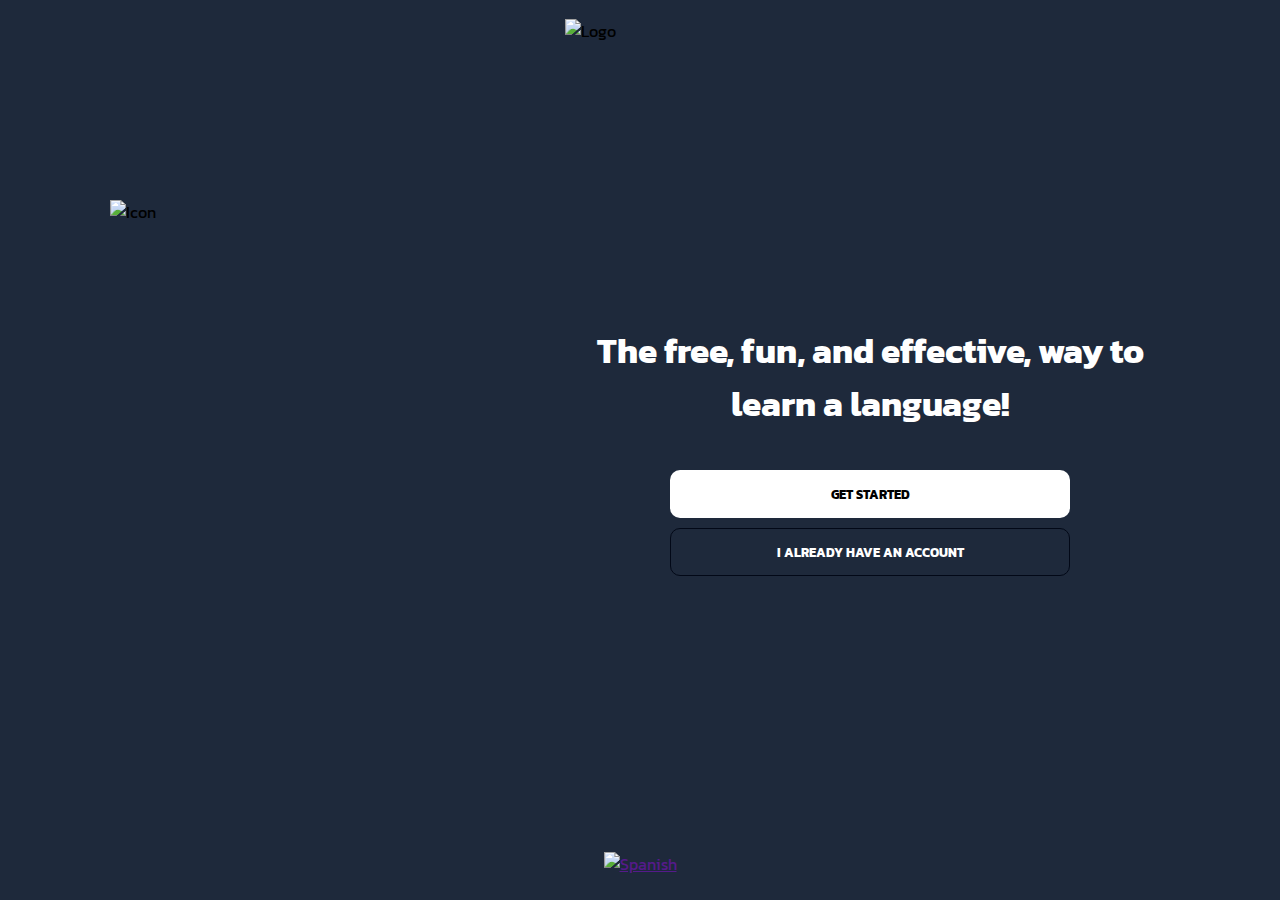
==== index.html @ 3b608f5f "Index.html Completed" ====
<!DOCTYPE html>
<html lang="en">
<head>
    <meta charset="UTF-8">
    <meta name="viewport" content="width=device-width, initial-scale=1.0">
    <link rel="stylesheet" href="style.css">
    <link rel="preconnect" href="https://fonts.googleapis.com">
    <link rel="preconnect" href="https://fonts.gstatic.com" crossorigin>
    <link href="https://fonts.googleapis.com/css2?family=Kanit:wght@400;700&display=swap" rel="stylesheet">
    <title>Duolingo Clone</title>
</head>
<body>

    <header class="head">
        <img class="piccolo" src="https://d35aaqx5ub95lt.cloudfront.net/images/splash/f92d5f2f7d56636846861c458c0d0b6c.svg" alt="Logo">
    </header>
    
    <main class="first">
    
        <div class="primo">
            <img class="grande" src="https://duolingo-clone-ziad.vercel.app/_next/image?url=%2Fimages%2Fpages%2Fhero%2Fanimate.svg&w=640&q=75" alt="Icon">
        </div>

        <div class="secondo">
            <h1 class="title">
                The free, fun, and effective, way to learn a language!
            </h1>

            <a href="" class="gt">
                <button class="get">
                    GET STARTED
                </button>
            </a>

            <a href="" class="al">
                <button class="already">
                    I ALREADY HAVE AN ACCOUNT
                </button>
            </a>

        </div>

    </main>

    <footer class="second">
        <a href="">
            <img class="medio" src="https://duolingo-clone-ziad.vercel.app/_next/image?url=%2Fimages%2Fflags%2Fes.svg&w=48&q=75" alt="Spanish">
        </a>
    </footer>
</body>
</html>
---- style.css ----
* {
    font-family: Kanit;
    margin: 0;
    background-color: rgb(30, 41, 59);
}

.grande {
    height: 500px;
    width: 500px;
}

.medio {
    height: 32px;
    width: 40px;
}

.piccolo {
    height: 35px;
    width: 150px;
}

.head{
    display: flex;
    flex-direction: row;
    justify-content: center;
    align-items: center;
    height: 8vh;
}

.first {
    display: flex;
    flex-direction: row;
    justify-content: center;
    align-items: center;
    height: 84vh;
} 

.second {
    display: flex;
    flex-direction: row;
    justify-content: center;
    align-items: center;
    height: 8vh;
}

.primo {
    width: 50vh;
    display: flex;
    flex-direction: row;
    padding-right: 10px;
}

.secondo {
    width: 600px;
    display: flex;
    flex-direction: column;
    justify-content: center;
    align-items: center;
}

.title {
    font-size: 35px;
    color: rgb(255, 255, 255);
    text-align: center;
    padding-bottom: 40px;
}

.get {
    background-color: white;
    border: 0;
    margin-bottom: 10px;
    border-radius: 10px;
    height: 48px;
    width: 400px;
    font-family: "Kanit", sans-serif;
    font-weight: 700;
    font-style: normal;
}

.already {
    color: white;
    border: 0.1px solid rgb(2, 8, 23);
    border-radius: 10px;
    height: 48px;
    width: 400px;
    font-family: "Kanit", sans-serif;
    font-weight: 700;
    font-style: normal;
}

.al {
    color: white;
    background-color: rgb(30, 41, 59);
}

.get:hover {
    background-color: #94a3b8;
    transition: background-color 0.5s ease;
}

.already:hover {
    background-color: rgb(2, 8, 23);
    transition: background-color 0.5s ease;
}
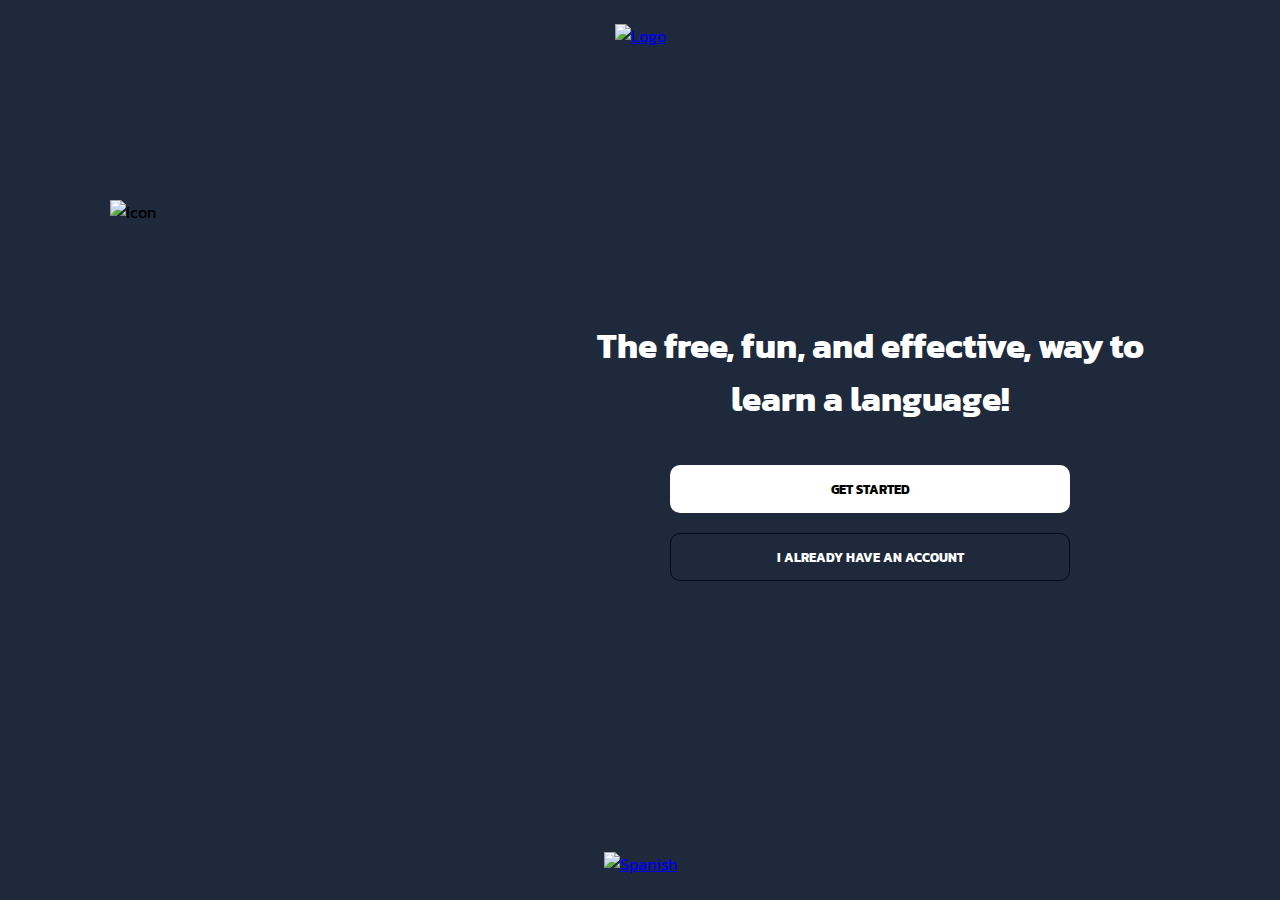
==== commit 3a80cb6c: "Language" ====
--- a/index.html
+++ b/index.html
@@ -7,12 +7,15 @@
     <link rel="preconnect" href="https://fonts.googleapis.com">
     <link rel="preconnect" href="https://fonts.gstatic.com" crossorigin>
     <link href="https://fonts.googleapis.com/css2?family=Kanit:wght@400;700&display=swap" rel="stylesheet">
+    <link rel="shortcut icon" href="https://design.duolingo.com/cdb78a8bae9e67867cd0.svg" type="image/x-icon">
     <title>Duolingo Clone</title>
 </head>
 <body>
 
     <header class="head">
-        <img class="piccolo" src="https://d35aaqx5ub95lt.cloudfront.net/images/splash/f92d5f2f7d56636846861c458c0d0b6c.svg" alt="Logo">
+        <a href="index.html">
+            <img class="piccolo" src="https://d35aaqx5ub95lt.cloudfront.net/images/splash/f92d5f2f7d56636846861c458c0d0b6c.svg" alt="Logo">
+        </a>
     </header>
     
     <main class="first">
@@ -26,13 +29,13 @@
                 The free, fun, and effective, way to learn a language!
             </h1>
 
-            <a href="" class="gt">
+            <a href="choose-language.html" class="gt">
                 <button class="get">
                     GET STARTED
                 </button>
             </a>
 
-            <a href="" class="al">
+            <a href="login.html" class="al">
                 <button class="already">
                     I ALREADY HAVE AN ACCOUNT
                 </button>
@@ -43,7 +46,7 @@
     </main>
 
     <footer class="second">
-        <a href="">
+        <a href="choose-language.html">
             <img class="medio" src="https://duolingo-clone-ziad.vercel.app/_next/image?url=%2Fimages%2Fflags%2Fes.svg&w=48&q=75" alt="Spanish">
         </a>
     </footer>
--- a/style.css
+++ b/style.css
@@ -1,104 +1,346 @@
-* {
-    font-family: Kanit;
-    margin: 0;
-    background-color: rgb(30, 41, 59);
+@media (max-width: 639px) {
+
+    * {
+        font-family: Kanit;
+        margin: 0;
+        background-color: rgb(30, 41, 59);
+    }
+
+    .grande {
+        height: 300px;
+        width: 300px;
+        padding-bottom: 20px;
+    }
+    
+    .medio {
+        height: 26px;
+        width: 34px;
+    }
+    
+    .piccolo {
+        height: 25px;
+        width: 150px;
+        padding-top: 15px;
+        padding-bottom: 20px;
+    }
+    
+    .head{
+        display: flex;
+        flex-direction: row;
+        justify-content: center;
+        align-items: center;
+        height: 8vh;
+    }
+    
+    .first {
+        display: flex;
+        flex-direction: column;
+        justify-content: center;
+        align-items: center;
+        height: 84vh;
+    } 
+    
+    .second {
+        display: flex;
+        flex-direction: row;
+        justify-content: center;
+        align-items: center;
+        height: 8vh;
+    }
+    
+    .primo {
+        width: 50vh;
+        display: flex;
+        flex-direction: column;
+        justify-content: center;
+        align-items: center;
+        padding-right: 10px;
+    }
+    
+    .secondo {
+        width: 30vh;
+        display: flex;
+        flex-direction: column;
+        justify-content: center;
+        align-items: center;
+    }
+    
+    .title {
+        font-size: 20px;
+        color: rgb(255, 255, 255);
+        text-align: center;
+        padding-bottom: 40px;
+    }
+    
+    .get {
+        background-color: white;
+        border: 0;
+        margin-bottom: 10px;
+        border-radius: 10px;
+        height: 42px;
+        width: 240px;
+        font-family: "Kanit", sans-serif;
+        font-weight: 700;
+        font-style: normal;
+    }
+    
+    .already {
+        color: white;
+        border: 0.1px solid rgb(2, 8, 23);
+        border-radius: 10px;
+        height: 42px;
+        width: 240px;
+        font-family: "Kanit", sans-serif;
+        font-weight: 700;
+        font-style: normal;
+    }
+    
+    .al {
+        color: white;
+        background-color: rgb(30, 41, 59);
+    }
+    
+    .get:hover {
+        background-color: #94a3b8;
+        transition: background-color 0.5s ease;
+    }
+    
+    .already:hover {
+        background-color: rgb(2, 8, 23);
+        transition: background-color 0.5s ease;
+    }
+
 }
 
-.grande {
-    height: 500px;
-    width: 500px;
+@media (min-width: 640px) {
+    
+    * {
+        font-family: Kanit;
+        margin: 0;
+        background-color: rgb(30, 41, 59);
+    }
+    
+    .grande {
+        height: 400px;
+        width: 400px;
+    }
+    
+    .medio {
+        height: 32px;
+        width: 40px;
+    }
+    
+    .piccolo {
+        height: 35px;
+        width: 150px;
+    }
+    
+    .head{
+        display: flex;
+        flex-direction: row;
+        justify-content: center;
+        align-items: center;
+        height: 8vh;
+    }
+    
+    .first {
+        display: flex;
+        flex-direction: column;
+        justify-content: center;
+        align-items: center;
+        height: 84vh;
+    } 
+    
+    .second {
+        display: flex;
+        flex-direction: row;
+        justify-content: center;
+        align-items: center;
+        height: 8vh;
+    }
+    
+    .primo {
+        width: 50vh;
+        display: flex;
+        flex-direction: column;
+        justify-content: center;
+        align-items: center;
+        padding-right: 10px;
+    }
+    
+    .secondo {
+        width: 30vh;
+        display: flex;
+        flex-direction: column;
+        justify-content: center;
+        align-items: center;
+    }
+    
+    .title {
+        font-size: 35px;
+        color: rgb(255, 255, 255);
+        text-align: center;
+        padding-bottom: 40px;
+    }
+    
+    .get {
+        background-color: white;
+        border: 0;
+        margin-bottom: 10px;
+        border-radius: 10px;
+        height: 48px;
+        width: 400px;
+        font-family: "Kanit", sans-serif;
+        font-weight: 700;
+        font-style: normal;
+    }
+    
+    .already {
+        color: white;
+        border: 0.1px solid rgb(2, 8, 23);
+        border-radius: 10px;
+        height: 48px;
+        width: 400px;
+        font-family: "Kanit", sans-serif;
+        font-weight: 700;
+        font-style: normal;
+    }
+    
+    .al {
+        color: white;
+        background-color: rgb(30, 41, 59);
+    }
+    
+    .get:hover {
+        background-color: #94a3b8;
+        transition: background-color 0.5s ease;
+    }
+    
+    .already:hover {
+        background-color: rgb(2, 8, 23);
+        transition: background-color 0.5s ease;
+    }
+
 }
 
-.medio {
-    height: 32px;
-    width: 40px;
-}
-
-.piccolo {
-    height: 35px;
-    width: 150px;
-}
-
-.head{
-    display: flex;
-    flex-direction: row;
-    justify-content: center;
-    align-items: center;
-    height: 8vh;
-}
-
-.first {
-    display: flex;
-    flex-direction: row;
-    justify-content: center;
-    align-items: center;
-    height: 84vh;
-} 
-
-.second {
-    display: flex;
-    flex-direction: row;
-    justify-content: center;
-    align-items: center;
-    height: 8vh;
-}
-
-.primo {
-    width: 50vh;
-    display: flex;
-    flex-direction: row;
-    padding-right: 10px;
-}
-
-.secondo {
-    width: 600px;
-    display: flex;
-    flex-direction: column;
-    justify-content: center;
-    align-items: center;
-}
-
-.title {
-    font-size: 35px;
-    color: rgb(255, 255, 255);
-    text-align: center;
-    padding-bottom: 40px;
-}
-
-.get {
-    background-color: white;
-    border: 0;
-    margin-bottom: 10px;
-    border-radius: 10px;
-    height: 48px;
-    width: 400px;
-    font-family: "Kanit", sans-serif;
-    font-weight: 700;
-    font-style: normal;
-}
-
-.already {
-    color: white;
-    border: 0.1px solid rgb(2, 8, 23);
-    border-radius: 10px;
-    height: 48px;
-    width: 400px;
-    font-family: "Kanit", sans-serif;
-    font-weight: 700;
-    font-style: normal;
-}
-
-.al {
-    color: white;
-    background-color: rgb(30, 41, 59);
-}
-
-.get:hover {
-    background-color: #94a3b8;
-    transition: background-color 0.5s ease;
-}
-
-.already:hover {
-    background-color: rgb(2, 8, 23);
-    transition: background-color 0.5s ease;
-}+@media (min-width: 768px) {
+   
+    * {
+        font-family: Kanit;
+        margin: 0;
+        background-color: rgb(30, 41, 59);
+    }
+    
+    .grande {
+        height: 500px;
+        width: 500px;
+    }
+    
+    .medio {
+        height: 32px;
+        width: 40px;
+    }
+    
+    .piccolo {
+        height: 35px;
+        width: 150px;
+    }
+    
+    .head{
+        display: flex;
+        flex-direction: row;
+        justify-content: center;
+        align-items: center;
+        height: 8vh;
+    }
+    
+    .first {
+        display: flex;
+        flex-direction: row;
+        justify-content: center;
+        align-items: center;
+        height: 84vh;
+    } 
+    
+    .second {
+        display: flex;
+        flex-direction: row;
+        justify-content: center;
+        align-items: center;
+        height: 8vh;
+    }
+    
+    .primo {
+        width: 50vh;
+        display: flex;
+        flex-direction: row;
+        padding-right: 10px;
+    }
+    
+    .secondo {
+        width: 600px;
+        display: flex;
+        flex-direction: column;
+        justify-content: center;
+        align-items: center;
+    }
+    
+    .title {
+        font-size: 35px;
+        color: rgb(255, 255, 255);
+        text-align: center;
+        padding-bottom: 40px;
+    }
+    
+    .get {
+        background-color: white;
+        margin: 0;
+        border: 0;
+        padding-bottom: auto;
+        border-radius: 10px;
+        height: 48px;
+        width: 400px;
+        font-family: "Kanit", sans-serif;
+        font-weight: 700;
+        font-style: normal;
+        cursor: pointer;
+    }
+    
+    .already {
+        color: white;
+        border: 0.1px solid rgb(2, 8, 23);
+        border-radius: 10px;
+        height: 48px;
+        width: 400px;
+        font-family: "Kanit", sans-serif;
+        font-weight: 700;
+        font-style: normal;
+        cursor: pointer;
+    }
+    
+    .al {
+        color: white;
+        background-color: rgb(30, 41, 59);
+    }
+    
+    .get:hover {
+        background-color: #94a3b8;
+        transition: background-color 0.5s ease;
+    }
+    
+    .already:hover {
+        background-color: rgb(2, 8, 23);
+        transition: background-color 0.5s ease;
+    }
+
+    .gt {
+        height: 48px;
+        margin-bottom: 20px;
+        border-radius: 10px;
+    }
+
+    .al {
+        border-radius: 10px;
+    }
+
+  }